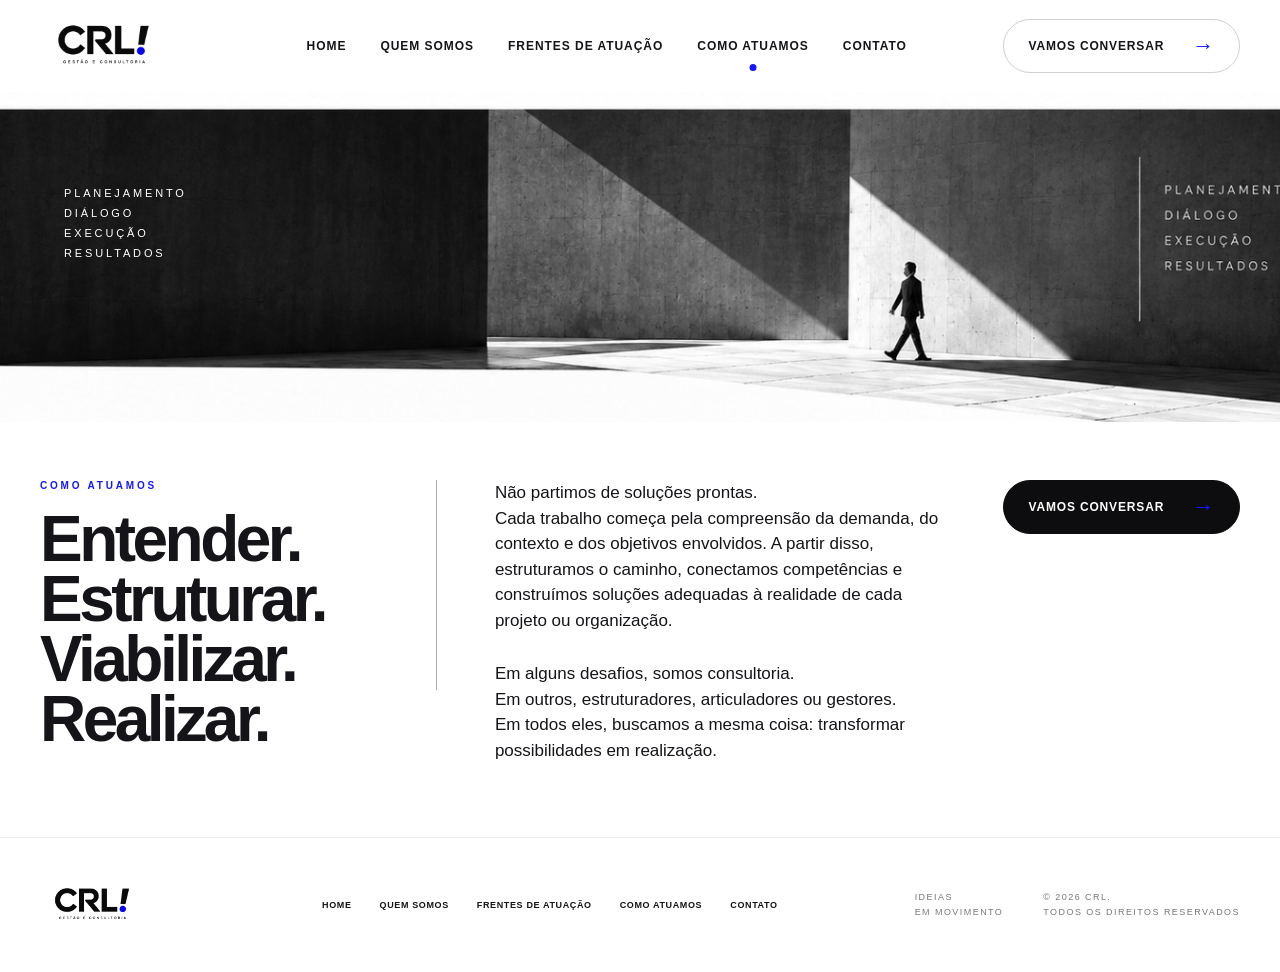
==== como-atuamos.html @ f9784caa "Site CRL para GitHub Pages (Formspree configurado)" ====
<!doctype html><html lang="pt-BR"><head><meta charset="utf-8"><meta name="viewport" content="width=device-width,initial-scale=1"><title>Como Atuamos — CRL</title><meta name="description" content="CRL Gestão e Consultoria — estratégia para viabilizar, gestão para realizar."><link rel="stylesheet" href="assets/css/styles.css"></head><body><header class="site-header"><div class="wrap header-inner"><a class="logo" href="index.html"><img src="assets/images/logo-crl.png" alt="CRL Gestão e Consultoria"></a><nav class="nav"><a data-nav href="index.html">Home</a><a data-nav href="quem-somos.html">Quem Somos</a><a data-nav href="desenvolvimento-e-viabilizacao.html">Frentes de Atuação</a><a data-nav href="como-atuamos.html">Como Atuamos</a><a data-nav href="contato.html">Contato</a></nav><a class="cta" href="contato.html">Vamos conversar <span class="arrow">→</span></a><button class="mobile-toggle" aria-label="Abrir menu">☰</button></div></header><main class="how-page"><section class="hero-page grayscale"><img src="assets/images/hero-how.jpg" alt="Arquitetura e percurso"><div class="overlay-words">PLANEJAMENTO<br>DIÁLOGO<br>EXECUÇÃO<br>RESULTADOS</div></section><section class="page-intro"><div class="wrap how-grid"><div class="how-title reveal"><div class="section-kicker blue">Como atuamos</div><h1>Entender.<br>Estruturar.<br>Viabilizar.<br>Realizar.</h1></div><div class="divider-v"></div><div class="how-copy reveal"><p>Não partimos de soluções prontas.<br>Cada trabalho começa pela compreensão da demanda, do contexto e dos objetivos envolvidos. A partir disso, estruturamos o caminho, conectamos competências e construímos soluções adequadas à realidade de cada projeto ou organização.</p><p>Em alguns desafios, somos consultoria.<br>Em outros, estruturadores, articuladores ou gestores.<br>Em todos eles, buscamos a mesma coisa: transformar possibilidades em realização.</p></div><div class="reveal"><a class="cta dark" href="contato.html">Vamos conversar <span class="arrow">→</span></a></div></div></section></main><footer class="site-footer"><div class="wrap footer-inner"><a class="logo" href="index.html"><img src="assets/images/logo-crl.png" alt="CRL Gestão e Consultoria"></a><div class="footer-nav"><a href="index.html">Home</a><a href="quem-somos.html">Quem Somos</a><a href="desenvolvimento-e-viabilizacao.html">Frentes de Atuação</a><a href="como-atuamos.html">Como Atuamos</a><a href="contato.html">Contato</a></div><div class="footer-meta">Ideias<br>em movimento</div><div class="footer-meta">© 2026 CRL.<br>Todos os direitos reservados</div></div></footer><script src="assets/js/main.js"></script></body></html>
---- assets/css/styles.css ----
:root{
  --blue:#1616ff; --black:#0a0a0b; --ink:#151519; --muted:#67676e; --line:#dedee3; --paper:#fff;
  --max:1280px; --ease:cubic-bezier(.2,.75,.2,1);
}
*{box-sizing:border-box}html{scroll-behavior:smooth}body{margin:0;background:#fff;color:var(--ink);font-family:Inter,Arial,Helvetica,sans-serif;-webkit-font-smoothing:antialiased}a{color:inherit;text-decoration:none}button,input,textarea{font:inherit}img{max-width:100%;display:block}.wrap{width:min(calc(100% - 80px),var(--max));margin:auto}.site-header{height:92px;background:#fff;display:flex;align-items:center;position:relative;z-index:20}.header-inner{display:grid;grid-template-columns:170px 1fr auto;align-items:center;gap:28px}.logo img{width:128px;height:auto}.nav{display:flex;justify-content:center;gap:34px;font-size:12px;font-weight:700;letter-spacing:.08em;text-transform:uppercase}.nav a{position:relative;padding:12px 0}.nav a.active:after,.nav a:hover:after{content:"";position:absolute;width:7px;height:7px;border-radius:50%;background:var(--blue);left:50%;bottom:0;transform:translate(-50%,6px);transition:.25s}.cta{display:inline-flex;align-items:center;justify-content:center;gap:28px;border:1px solid #d0d0d5;border-radius:999px;padding:15px 24px;font-weight:800;font-size:12px;letter-spacing:.07em;text-transform:uppercase;white-space:nowrap}.cta .arrow,.text-link .arrow,.acc-arrow{color:var(--blue);font-size:22px;line-height:1;transition:transform .3s var(--ease)}.cta:hover .arrow,.text-link:hover .arrow{transform:translateX(5px)}.cta.dark{background:#0d0d0f;color:#fff;border-color:#0d0d0f}.mobile-toggle{display:none;border:0;background:none;font-size:28px}.hero-home{min-height:620px;display:grid;grid-template-columns:53% 47%;position:relative;overflow:hidden}.hero-copy{padding:62px max(40px,calc((100vw - var(--max))/2));padding-right:40px}.eyebrow{font-size:11px;letter-spacing:.32em;text-transform:uppercase;color:#777;font-weight:600;margin-bottom:24px}.hero-home h1{font-size:clamp(54px,5vw,76px);line-height:.91;letter-spacing:-.055em;margin:0 0 28px;font-weight:800}.blue{color:var(--blue)}.lead{font-size:19px;line-height:1.45;max-width:560px;margin:0 0 28px}.hero-visual{position:relative;background:#111;overflow:hidden}.hero-visual img{width:100%;height:100%;object-fit:cover;filter:grayscale(1) contrast(1.04);transform:scale(1.05)}.hero-visual:after{content:"";position:absolute;inset:0;background:linear-gradient(90deg,transparent 55%,rgba(0,0,0,.58))}.bang-bar{position:absolute;left:-70px;top:80px;width:120px;height:290px;background:#070708;transform:skew(-8deg);z-index:3}.bang-dot{position:absolute;width:155px;height:155px;border-radius:50%;background:var(--blue);left:-100px;bottom:45px;z-index:4;transition:transform .5s var(--ease),box-shadow .5s}.hero-home:hover .bang-dot{transform:translateY(-8px);box-shadow:0 14px 36px rgba(22,22,255,.22)}.hero-words{position:absolute;right:9%;top:14%;z-index:5;color:#fff;font-size:11px;line-height:1.7;letter-spacing:.24em;text-transform:uppercase}.black-band{background:#0b0b0c;color:white;padding:54px 0}.black-band .wrap{display:grid;grid-template-columns:1.4fr .7fr;gap:80px;align-items:center}.black-band h2{font-size:38px;line-height:1.05;letter-spacing:-.035em;margin:10px 0 14px}.black-band p{font-size:17px;line-height:1.5;color:#ddd;max-width:690px}.text-link{display:flex;align-items:center;gap:26px;justify-content:flex-end;font-size:12px;font-weight:800;letter-spacing:.14em;text-transform:uppercase}.fronts{padding:70px 0 86px}.section-kicker{font-size:10px;letter-spacing:.28em;text-transform:uppercase;font-weight:800}.section-title{font-size:46px;letter-spacing:-.04em;margin:14px 0 34px}.front-grid{display:grid;grid-template-columns:repeat(4,1fr);gap:20px}.front-card .photo{aspect-ratio:1/1;overflow:hidden;background:#eee}.front-card img{width:100%;height:100%;object-fit:cover;transition:transform .55s var(--ease),filter .55s}.front-card:hover img{transform:scale(1.035);filter:contrast(1.04)}.front-card h3{font-size:20px;line-height:1.08;letter-spacing:-.02em;margin:18px 0 12px}.front-card .rule{width:96px;height:1px;background:var(--blue);margin-top:10px}.front-card .arrow{color:var(--blue);font-size:22px;display:inline-block;transition:transform .3s}.front-card:hover .arrow{transform:translateX(6px)}.home-contact{padding:65px 0 78px;border-top:1px solid #eee}.home-contact .wrap{display:grid;grid-template-columns:1.25fr .6fr .45fr;gap:40px;align-items:center}.home-contact h2{font-size:38px;line-height:1.05;letter-spacing:-.035em;margin:0 0 12px}.mini-words{font-size:10px;line-height:1.8;letter-spacing:.24em;text-transform:uppercase;color:#777;border-left:1px solid #aaa;padding-left:34px}.site-footer{border-top:1px solid #eee;padding:32px 0}.footer-inner{display:grid;grid-template-columns:145px 1fr auto auto;align-items:center;gap:40px}.footer-inner .logo img{width:105px}.footer-nav{display:flex;gap:28px;justify-content:center;font-size:9px;font-weight:800;letter-spacing:.07em;text-transform:uppercase}.footer-meta{font-size:9px;line-height:1.7;letter-spacing:.16em;text-transform:uppercase;color:#777}.hero-page{height:430px;position:relative;overflow:hidden;background:#111}.hero-page img{width:100%;height:100%;object-fit:cover;transition:transform .1s linear}.hero-page.grayscale img{filter:grayscale(1)}.hero-page .overlay-words{position:absolute;left:5%;top:28%;font-size:11px;line-height:1.8;letter-spacing:.26em;text-transform:uppercase;color:#fff}.page-intro{padding:72px 0 46px}.intro-grid{display:grid;grid-template-columns:1.05fr 1px 1fr;gap:58px;align-items:start}.divider-v{background:#aaa;min-height:210px}.page-intro h1{font-size:clamp(46px,5vw,68px);line-height:.92;letter-spacing:-.055em;margin:12px 0 20px}.page-intro h2{font-size:clamp(38px,4.4vw,60px);line-height:.96;letter-spacing:-.05em;margin:10px 0 16px}.subline{font-size:27px;line-height:1.22;margin:0;max-width:600px}.intro-copy{font-size:18px;line-height:1.48;color:#2c2c31}.intro-copy p{margin:0 0 24px}.about-page .page-intro{padding-bottom:70px}.about-page .intro-grid{grid-template-columns:.8fr 1.25fr;gap:100px}.about-page .about-title{position:relative}.about-page .about-title:after{content:"";position:absolute;width:92px;height:92px;border-radius:50%;background:var(--blue);left:0;bottom:-112px}.about-page .intro-copy strong{color:var(--blue)}.about-bottom{height:320px;overflow:hidden;background:#111}.about-bottom img{width:100%;height:100%;object-fit:cover;filter:grayscale(1) contrast(1.12)}.service-page .hero-page{height:500px}.service-page .hero-page img{filter:none}.service-page .hero-geometry{position:absolute;right:5%;top:0;width:28%;height:100%;background:#fff;clip-path:polygon(40% 0,100% 0,100% 100%,0 100%)}.service-page .hero-geometry:before{content:"";position:absolute;background:#080808;width:80px;height:270px;left:22%;top:0;transform:skew(-8deg)}.service-page .hero-geometry:after{content:"";position:absolute;width:150px;height:150px;border-radius:50%;background:var(--blue);left:35%;bottom:38px}.service-page .page-intro{padding-bottom:18px}.accordion{border-top:1px solid var(--line);margin:18px 0 80px}.acc-item{border-bottom:1px solid var(--line)}.acc-button{width:100%;display:grid;grid-template-columns:90px 1fr auto;align-items:center;gap:30px;background:none;border:0;text-align:left;padding:24px 6px;cursor:pointer}.acc-icon{width:44px;height:44px;display:grid;place-items:center}.acc-icon svg{width:38px;height:38px;stroke:#0e1b50;stroke-width:1.35;fill:none}.acc-title{font-size:21px;font-weight:800;letter-spacing:-.02em}.acc-panel{max-height:0;overflow:hidden;transition:max-height .45s var(--ease)}.acc-panel-inner{padding:0 90px 26px 126px;color:#555;font-size:17px;line-height:1.5;max-width:920px}.acc-item.open .acc-arrow{transform:rotate(-90deg)}.how-page .hero-page{height:330px}.how-page .page-intro{padding-top:58px}.how-grid{display:grid;grid-template-columns:.9fr 1px 1.2fr .55fr;gap:58px;align-items:start}.how-title h1{font-size:clamp(46px,5vw,68px);line-height:.94;letter-spacing:-.055em;margin:18px 0 0;font-weight:800}.how-copy{font-size:17px;line-height:1.5}.how-copy p{margin:0 0 28px}.contact-page{min-height:calc(100vh - 170px);padding:90px 0}.contact-grid{display:grid;grid-template-columns:.8fr 1.2fr;gap:100px}.contact-page h1{font-size:clamp(48px,5vw,72px);line-height:.93;letter-spacing:-.055em;margin:14px 0 22px}.form{display:grid;gap:22px}.field label{display:block;font-size:10px;letter-spacing:.16em;text-transform:uppercase;font-weight:800;margin-bottom:8px}.field input,.field textarea{width:100%;border:0;border-bottom:1px solid #bbb;padding:14px 0;background:transparent;outline:none;font-size:18px}.field textarea{min-height:120px;resize:vertical}.form-status{font-size:14px;min-height:22px}.reveal{opacity:0;transform:translateY(18px);transition:opacity .65s var(--ease),transform .65s var(--ease)}.reveal.visible{opacity:1;transform:none}
@media (prefers-reduced-motion:reduce){*{scroll-behavior:auto!important;animation:none!important;transition:none!important}.reveal{opacity:1;transform:none}}
@media(max-width:900px){.wrap{width:min(calc(100% - 38px),var(--max))}.site-header{height:78px}.header-inner{grid-template-columns:1fr auto}.nav{display:none;position:absolute;top:78px;left:0;right:0;background:#fff;flex-direction:column;padding:28px 24px;box-shadow:0 14px 30px rgba(0,0,0,.08)}.nav.open{display:flex}.header-inner>.cta{display:none}.mobile-toggle{display:block}.hero-home{grid-template-columns:1fr;min-height:auto}.hero-copy{padding:58px 24px}.hero-home h1{font-size:52px}.hero-visual{height:430px}.bang-bar{left:58%;top:10px;height:240px}.bang-dot{left:55%;width:120px;height:120px}.black-band .wrap,.home-contact .wrap{grid-template-columns:1fr;gap:25px}.text-link{justify-content:flex-start}.front-grid{grid-template-columns:1fr 1fr}.footer-inner{grid-template-columns:1fr 1fr}.footer-nav{display:none}.intro-grid,.about-page .intro-grid,.how-grid,.contact-grid{grid-template-columns:1fr;gap:28px}.divider-v{height:1px;min-height:1px}.service-page .hero-geometry{width:44%}.acc-button{grid-template-columns:52px 1fr auto;gap:14px}.acc-panel-inner{padding-left:66px}.hero-page{height:320px}.how-page .hero-page{height:280px}}
@media(max-width:560px){.front-grid{grid-template-columns:1fr}.hero-home h1{font-size:46px}.section-title{font-size:38px}.footer-inner{grid-template-columns:1fr}.acc-title{font-size:18px}.acc-button{padding:20px 0}.acc-icon svg{width:32px;height:32px}.service-page .hero-page{height:360px}.service-page .hero-geometry{display:none}.home-contact h2{font-size:32px}}
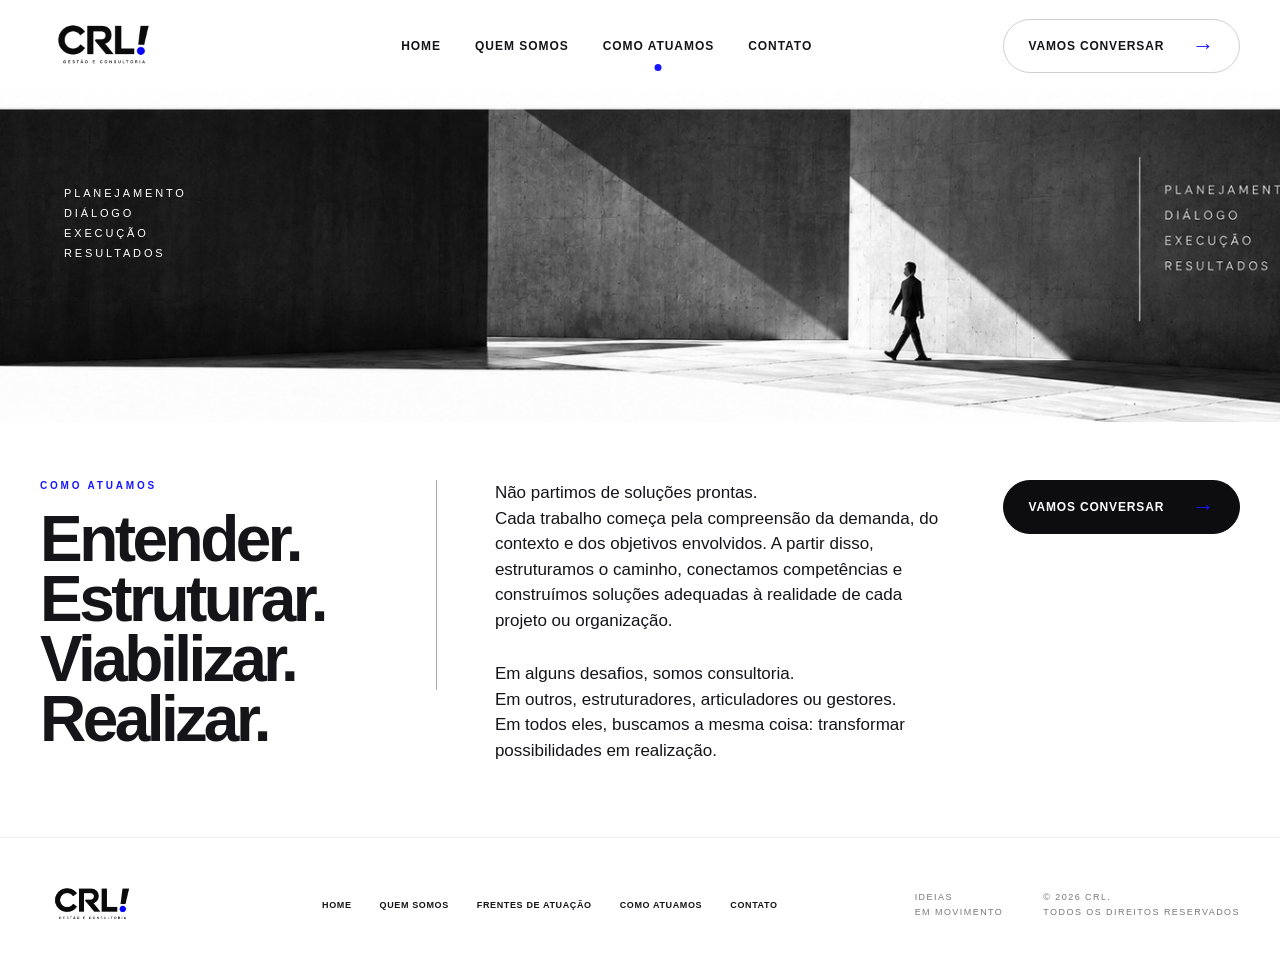
==== commit 4fe10972: "Menu superior: remove o item 'Frentes de Atuacao' (todas as paginas)" ====
--- a/como-atuamos.html
+++ b/como-atuamos.html
@@ -1 +1 @@
-<!doctype html><html lang="pt-BR"><head><meta charset="utf-8"><meta name="viewport" content="width=device-width,initial-scale=1"><title>Como Atuamos — CRL</title><meta name="description" content="CRL Gestão e Consultoria — estratégia para viabilizar, gestão para realizar."><link rel="stylesheet" href="assets/css/styles.css"></head><body><header class="site-header"><div class="wrap header-inner"><a class="logo" href="index.html"><img src="assets/images/logo-crl.png" alt="CRL Gestão e Consultoria"></a><nav class="nav"><a data-nav href="index.html">Home</a><a data-nav href="quem-somos.html">Quem Somos</a><a data-nav href="desenvolvimento-e-viabilizacao.html">Frentes de Atuação</a><a data-nav href="como-atuamos.html">Como Atuamos</a><a data-nav href="contato.html">Contato</a></nav><a class="cta" href="contato.html">Vamos conversar <span class="arrow">→</span></a><button class="mobile-toggle" aria-label="Abrir menu">☰</button></div></header><main class="how-page"><section class="hero-page grayscale"><img src="assets/images/hero-how.jpg" alt="Arquitetura e percurso"><div class="overlay-words">PLANEJAMENTO<br>DIÁLOGO<br>EXECUÇÃO<br>RESULTADOS</div></section><section class="page-intro"><div class="wrap how-grid"><div class="how-title reveal"><div class="section-kicker blue">Como atuamos</div><h1>Entender.<br>Estruturar.<br>Viabilizar.<br>Realizar.</h1></div><div class="divider-v"></div><div class="how-copy reveal"><p>Não partimos de soluções prontas.<br>Cada trabalho começa pela compreensão da demanda, do contexto e dos objetivos envolvidos. A partir disso, estruturamos o caminho, conectamos competências e construímos soluções adequadas à realidade de cada projeto ou organização.</p><p>Em alguns desafios, somos consultoria.<br>Em outros, estruturadores, articuladores ou gestores.<br>Em todos eles, buscamos a mesma coisa: transformar possibilidades em realização.</p></div><div class="reveal"><a class="cta dark" href="contato.html">Vamos conversar <span class="arrow">→</span></a></div></div></section></main><footer class="site-footer"><div class="wrap footer-inner"><a class="logo" href="index.html"><img src="assets/images/logo-crl.png" alt="CRL Gestão e Consultoria"></a><div class="footer-nav"><a href="index.html">Home</a><a href="quem-somos.html">Quem Somos</a><a href="desenvolvimento-e-viabilizacao.html">Frentes de Atuação</a><a href="como-atuamos.html">Como Atuamos</a><a href="contato.html">Contato</a></div><div class="footer-meta">Ideias<br>em movimento</div><div class="footer-meta">© 2026 CRL.<br>Todos os direitos reservados</div></div></footer><script src="assets/js/main.js"></script></body></html>+<!doctype html><html lang="pt-BR"><head><meta charset="utf-8"><meta name="viewport" content="width=device-width,initial-scale=1"><title>Como Atuamos — CRL</title><meta name="description" content="CRL Gestão e Consultoria — estratégia para viabilizar, gestão para realizar."><link rel="icon" href="assets/favicon.svg" type="image/svg+xml"><link rel="icon" type="image/png" sizes="32x32" href="assets/favicon-32.png"><link rel="apple-touch-icon" href="assets/apple-touch-icon.png"><link rel="stylesheet" href="assets/css/styles.css"></head><body><header class="site-header"><div class="wrap header-inner"><a class="logo" href="index.html"><img src="assets/images/logo-crl.png" alt="CRL Gestão e Consultoria"></a><nav class="nav"><a data-nav href="index.html">Home</a><a data-nav href="quem-somos.html">Quem Somos</a><a data-nav href="como-atuamos.html">Como Atuamos</a><a data-nav href="contato.html">Contato</a></nav><a class="cta" href="contato.html">Vamos conversar <span class="arrow">→</span></a><button class="mobile-toggle" aria-label="Abrir menu">☰</button></div></header><main class="how-page"><section class="hero-page grayscale"><img src="assets/images/hero-how.jpg" alt="Arquitetura e percurso"><div class="overlay-words">PLANEJAMENTO<br>DIÁLOGO<br>EXECUÇÃO<br>RESULTADOS</div></section><section class="page-intro"><div class="wrap how-grid"><div class="how-title reveal"><div class="section-kicker blue">Como atuamos</div><h1>Entender.<br>Estruturar.<br>Viabilizar.<br>Realizar.</h1></div><div class="divider-v"></div><div class="how-copy reveal"><p>Não partimos de soluções prontas.<br>Cada trabalho começa pela compreensão da demanda, do contexto e dos objetivos envolvidos. A partir disso, estruturamos o caminho, conectamos competências e construímos soluções adequadas à realidade de cada projeto ou organização.</p><p>Em alguns desafios, somos consultoria.<br>Em outros, estruturadores, articuladores ou gestores.<br>Em todos eles, buscamos a mesma coisa: transformar possibilidades em realização.</p></div><div class="reveal"><a class="cta dark" href="contato.html">Vamos conversar <span class="arrow">→</span></a></div></div></section></main><footer class="site-footer"><div class="wrap footer-inner"><a class="logo" href="index.html"><img src="assets/images/logo-crl.png" alt="CRL Gestão e Consultoria"></a><div class="footer-nav"><a href="index.html">Home</a><a href="quem-somos.html">Quem Somos</a><a href="desenvolvimento-e-viabilizacao.html">Frentes de Atuação</a><a href="como-atuamos.html">Como Atuamos</a><a href="contato.html">Contato</a></div><div class="footer-meta">Ideias<br>em movimento</div><div class="footer-meta">© 2026 CRL.<br>Todos os direitos reservados</div></div></footer><script src="assets/js/main.js"></script></body></html>
--- a/assets/css/styles.css
+++ b/assets/css/styles.css
@@ -2,7 +2,7 @@
   --blue:#1616ff; --black:#0a0a0b; --ink:#151519; --muted:#67676e; --line:#dedee3; --paper:#fff;
   --max:1280px; --ease:cubic-bezier(.2,.75,.2,1);
 }
-*{box-sizing:border-box}html{scroll-behavior:smooth}body{margin:0;background:#fff;color:var(--ink);font-family:Inter,Arial,Helvetica,sans-serif;-webkit-font-smoothing:antialiased}a{color:inherit;text-decoration:none}button,input,textarea{font:inherit}img{max-width:100%;display:block}.wrap{width:min(calc(100% - 80px),var(--max));margin:auto}.site-header{height:92px;background:#fff;display:flex;align-items:center;position:relative;z-index:20}.header-inner{display:grid;grid-template-columns:170px 1fr auto;align-items:center;gap:28px}.logo img{width:128px;height:auto}.nav{display:flex;justify-content:center;gap:34px;font-size:12px;font-weight:700;letter-spacing:.08em;text-transform:uppercase}.nav a{position:relative;padding:12px 0}.nav a.active:after,.nav a:hover:after{content:"";position:absolute;width:7px;height:7px;border-radius:50%;background:var(--blue);left:50%;bottom:0;transform:translate(-50%,6px);transition:.25s}.cta{display:inline-flex;align-items:center;justify-content:center;gap:28px;border:1px solid #d0d0d5;border-radius:999px;padding:15px 24px;font-weight:800;font-size:12px;letter-spacing:.07em;text-transform:uppercase;white-space:nowrap}.cta .arrow,.text-link .arrow,.acc-arrow{color:var(--blue);font-size:22px;line-height:1;transition:transform .3s var(--ease)}.cta:hover .arrow,.text-link:hover .arrow{transform:translateX(5px)}.cta.dark{background:#0d0d0f;color:#fff;border-color:#0d0d0f}.mobile-toggle{display:none;border:0;background:none;font-size:28px}.hero-home{min-height:620px;display:grid;grid-template-columns:53% 47%;position:relative;overflow:hidden}.hero-copy{padding:62px max(40px,calc((100vw - var(--max))/2));padding-right:40px}.eyebrow{font-size:11px;letter-spacing:.32em;text-transform:uppercase;color:#777;font-weight:600;margin-bottom:24px}.hero-home h1{font-size:clamp(54px,5vw,76px);line-height:.91;letter-spacing:-.055em;margin:0 0 28px;font-weight:800}.blue{color:var(--blue)}.lead{font-size:19px;line-height:1.45;max-width:560px;margin:0 0 28px}.hero-visual{position:relative;background:#111;overflow:hidden}.hero-visual img{width:100%;height:100%;object-fit:cover;filter:grayscale(1) contrast(1.04);transform:scale(1.05)}.hero-visual:after{content:"";position:absolute;inset:0;background:linear-gradient(90deg,transparent 55%,rgba(0,0,0,.58))}.bang-bar{position:absolute;left:-70px;top:80px;width:120px;height:290px;background:#070708;transform:skew(-8deg);z-index:3}.bang-dot{position:absolute;width:155px;height:155px;border-radius:50%;background:var(--blue);left:-100px;bottom:45px;z-index:4;transition:transform .5s var(--ease),box-shadow .5s}.hero-home:hover .bang-dot{transform:translateY(-8px);box-shadow:0 14px 36px rgba(22,22,255,.22)}.hero-words{position:absolute;right:9%;top:14%;z-index:5;color:#fff;font-size:11px;line-height:1.7;letter-spacing:.24em;text-transform:uppercase}.black-band{background:#0b0b0c;color:white;padding:54px 0}.black-band .wrap{display:grid;grid-template-columns:1.4fr .7fr;gap:80px;align-items:center}.black-band h2{font-size:38px;line-height:1.05;letter-spacing:-.035em;margin:10px 0 14px}.black-band p{font-size:17px;line-height:1.5;color:#ddd;max-width:690px}.text-link{display:flex;align-items:center;gap:26px;justify-content:flex-end;font-size:12px;font-weight:800;letter-spacing:.14em;text-transform:uppercase}.fronts{padding:70px 0 86px}.section-kicker{font-size:10px;letter-spacing:.28em;text-transform:uppercase;font-weight:800}.section-title{font-size:46px;letter-spacing:-.04em;margin:14px 0 34px}.front-grid{display:grid;grid-template-columns:repeat(4,1fr);gap:20px}.front-card .photo{aspect-ratio:1/1;overflow:hidden;background:#eee}.front-card img{width:100%;height:100%;object-fit:cover;transition:transform .55s var(--ease),filter .55s}.front-card:hover img{transform:scale(1.035);filter:contrast(1.04)}.front-card h3{font-size:20px;line-height:1.08;letter-spacing:-.02em;margin:18px 0 12px}.front-card .rule{width:96px;height:1px;background:var(--blue);margin-top:10px}.front-card .arrow{color:var(--blue);font-size:22px;display:inline-block;transition:transform .3s}.front-card:hover .arrow{transform:translateX(6px)}.home-contact{padding:65px 0 78px;border-top:1px solid #eee}.home-contact .wrap{display:grid;grid-template-columns:1.25fr .6fr .45fr;gap:40px;align-items:center}.home-contact h2{font-size:38px;line-height:1.05;letter-spacing:-.035em;margin:0 0 12px}.mini-words{font-size:10px;line-height:1.8;letter-spacing:.24em;text-transform:uppercase;color:#777;border-left:1px solid #aaa;padding-left:34px}.site-footer{border-top:1px solid #eee;padding:32px 0}.footer-inner{display:grid;grid-template-columns:145px 1fr auto auto;align-items:center;gap:40px}.footer-inner .logo img{width:105px}.footer-nav{display:flex;gap:28px;justify-content:center;font-size:9px;font-weight:800;letter-spacing:.07em;text-transform:uppercase}.footer-meta{font-size:9px;line-height:1.7;letter-spacing:.16em;text-transform:uppercase;color:#777}.hero-page{height:430px;position:relative;overflow:hidden;background:#111}.hero-page img{width:100%;height:100%;object-fit:cover;transition:transform .1s linear}.hero-page.grayscale img{filter:grayscale(1)}.hero-page .overlay-words{position:absolute;left:5%;top:28%;font-size:11px;line-height:1.8;letter-spacing:.26em;text-transform:uppercase;color:#fff}.page-intro{padding:72px 0 46px}.intro-grid{display:grid;grid-template-columns:1.05fr 1px 1fr;gap:58px;align-items:start}.divider-v{background:#aaa;min-height:210px}.page-intro h1{font-size:clamp(46px,5vw,68px);line-height:.92;letter-spacing:-.055em;margin:12px 0 20px}.page-intro h2{font-size:clamp(38px,4.4vw,60px);line-height:.96;letter-spacing:-.05em;margin:10px 0 16px}.subline{font-size:27px;line-height:1.22;margin:0;max-width:600px}.intro-copy{font-size:18px;line-height:1.48;color:#2c2c31}.intro-copy p{margin:0 0 24px}.about-page .page-intro{padding-bottom:70px}.about-page .intro-grid{grid-template-columns:.8fr 1.25fr;gap:100px}.about-page .about-title{position:relative}.about-page .about-title:after{content:"";position:absolute;width:92px;height:92px;border-radius:50%;background:var(--blue);left:0;bottom:-112px}.about-page .intro-copy strong{color:var(--blue)}.about-bottom{height:320px;overflow:hidden;background:#111}.about-bottom img{width:100%;height:100%;object-fit:cover;filter:grayscale(1) contrast(1.12)}.service-page .hero-page{height:500px}.service-page .hero-page img{filter:none}.service-page .hero-geometry{position:absolute;right:5%;top:0;width:28%;height:100%;background:#fff;clip-path:polygon(40% 0,100% 0,100% 100%,0 100%)}.service-page .hero-geometry:before{content:"";position:absolute;background:#080808;width:80px;height:270px;left:22%;top:0;transform:skew(-8deg)}.service-page .hero-geometry:after{content:"";position:absolute;width:150px;height:150px;border-radius:50%;background:var(--blue);left:35%;bottom:38px}.service-page .page-intro{padding-bottom:18px}.accordion{border-top:1px solid var(--line);margin:18px 0 80px}.acc-item{border-bottom:1px solid var(--line)}.acc-button{width:100%;display:grid;grid-template-columns:90px 1fr auto;align-items:center;gap:30px;background:none;border:0;text-align:left;padding:24px 6px;cursor:pointer}.acc-icon{width:44px;height:44px;display:grid;place-items:center}.acc-icon svg{width:38px;height:38px;stroke:#0e1b50;stroke-width:1.35;fill:none}.acc-title{font-size:21px;font-weight:800;letter-spacing:-.02em}.acc-panel{max-height:0;overflow:hidden;transition:max-height .45s var(--ease)}.acc-panel-inner{padding:0 90px 26px 126px;color:#555;font-size:17px;line-height:1.5;max-width:920px}.acc-item.open .acc-arrow{transform:rotate(-90deg)}.how-page .hero-page{height:330px}.how-page .page-intro{padding-top:58px}.how-grid{display:grid;grid-template-columns:.9fr 1px 1.2fr .55fr;gap:58px;align-items:start}.how-title h1{font-size:clamp(46px,5vw,68px);line-height:.94;letter-spacing:-.055em;margin:18px 0 0;font-weight:800}.how-copy{font-size:17px;line-height:1.5}.how-copy p{margin:0 0 28px}.contact-page{min-height:calc(100vh - 170px);padding:90px 0}.contact-grid{display:grid;grid-template-columns:.8fr 1.2fr;gap:100px}.contact-page h1{font-size:clamp(48px,5vw,72px);line-height:.93;letter-spacing:-.055em;margin:14px 0 22px}.form{display:grid;gap:22px}.field label{display:block;font-size:10px;letter-spacing:.16em;text-transform:uppercase;font-weight:800;margin-bottom:8px}.field input,.field textarea{width:100%;border:0;border-bottom:1px solid #bbb;padding:14px 0;background:transparent;outline:none;font-size:18px}.field textarea{min-height:120px;resize:vertical}.form-status{font-size:14px;min-height:22px}.reveal{opacity:0;transform:translateY(18px);transition:opacity .65s var(--ease),transform .65s var(--ease)}.reveal.visible{opacity:1;transform:none}
+*{box-sizing:border-box}html{scroll-behavior:smooth}body{margin:0;background:#fff;color:var(--ink);font-family:Inter,Arial,Helvetica,sans-serif;-webkit-font-smoothing:antialiased}a{color:inherit;text-decoration:none}button,input,textarea{font:inherit}img{max-width:100%;display:block}.wrap{width:min(calc(100% - 80px),var(--max));margin:auto}.site-header{height:92px;background:#fff;display:flex;align-items:center;position:relative;z-index:20}.header-inner{display:grid;grid-template-columns:170px 1fr auto;align-items:center;gap:28px}.logo img{width:128px;height:auto}.nav{display:flex;justify-content:center;gap:34px;font-size:12px;font-weight:700;letter-spacing:.08em;text-transform:uppercase}.nav a{position:relative;padding:12px 0}.nav a.active:after,.nav a:hover:after{content:"";position:absolute;width:7px;height:7px;border-radius:50%;background:var(--blue);left:50%;bottom:0;transform:translate(-50%,6px);transition:.25s}.cta{display:inline-flex;align-items:center;justify-content:center;gap:28px;border:1px solid #d0d0d5;border-radius:999px;padding:15px 24px;font-weight:800;font-size:12px;letter-spacing:.07em;text-transform:uppercase;white-space:nowrap}.cta .arrow,.text-link .arrow,.acc-arrow{color:var(--blue);font-size:22px;line-height:1;transition:transform .3s var(--ease)}.cta:hover .arrow,.text-link:hover .arrow{transform:translateX(5px)}.cta.dark{background:#0d0d0f;color:#fff;border-color:#0d0d0f}.mobile-toggle{display:none;border:0;background:none;font-size:28px}.hero-home{min-height:clamp(600px,72vh,720px);display:grid;grid-template-columns:49% 51%;position:relative;overflow:hidden;background:#fff}.hero-copy{padding:64px 40px 80px max(40px,calc((100vw - var(--max))/2));position:relative;z-index:6}.eyebrow{font-size:11px;letter-spacing:.32em;text-transform:uppercase;color:#777;font-weight:600;margin-bottom:24px}.hero-home h1{font-size:clamp(54px,5vw,76px);line-height:.91;letter-spacing:-.055em;margin:0 0 28px;font-weight:800}.blue{color:var(--blue)}.lead{font-size:19px;line-height:1.45;max-width:560px;margin:0 0 28px}.hero-home .lead{max-width:430px}.hero-visual{position:relative}.hero-visual img{width:100%;height:100%;object-fit:cover;object-position:58% 50%;filter:grayscale(1) contrast(1.05);clip-path:polygon(20% 0,100% 0,100% 100%,2% 100%)}.hero-visual:after{content:"";position:absolute;inset:0;background:linear-gradient(90deg,transparent 46%,rgba(0,0,0,.45) 78%,rgba(0,0,0,.72));z-index:2;clip-path:polygon(20% 0,100% 0,100% 100%,2% 100%)}.bang-bar{position:absolute;top:0;left:36%;width:26%;height:74%;background:#0a0a0b;clip-path:polygon(50.92% 0,88.92% 0,62.82% 100%,24.82% 100%);z-index:3}.bang-dot{position:absolute;left:calc(46.5% - min(6.3vw,11vh,92px));top:76%;width:min(12.6vw,22vh,184px);height:min(12.6vw,22vh,184px);border-radius:50%;background:var(--blue);z-index:5;transition:transform .5s var(--ease),box-shadow .5s}.hero-home:hover .bang-dot{transform:translateY(-10px);box-shadow:0 20px 48px rgba(22,22,255,.26)}.hero-words{position:absolute;right:6%;top:12%;z-index:4;color:#fff;font-size:11px;line-height:1.95;letter-spacing:.24em;text-transform:uppercase;text-shadow:0 1px 8px rgba(0,0,0,.55)}.hero-line{position:absolute;right:7.5%;top:52%;width:1px;height:132px;background:rgba(255,255,255,.55);z-index:4}.hero-motto{position:absolute;right:6%;bottom:8%;z-index:4;color:#fff;font-size:11px;line-height:1.9;letter-spacing:.24em;text-transform:uppercase;text-shadow:0 1px 8px rgba(0,0,0,.55)}.black-band{background:#0b0b0c;color:white;padding:54px 0}.black-band .wrap{display:grid;grid-template-columns:1.4fr .7fr;gap:80px;align-items:center}.black-band h2{font-size:38px;line-height:1.05;letter-spacing:-.035em;margin:10px 0 14px}.black-band p{font-size:17px;line-height:1.5;color:#ddd;max-width:690px}.text-link{display:flex;align-items:center;gap:26px;justify-content:flex-end;font-size:12px;font-weight:800;letter-spacing:.14em;text-transform:uppercase}.fronts{padding:70px 0 86px}.section-kicker{font-size:10px;letter-spacing:.28em;text-transform:uppercase;font-weight:800}.section-title{font-size:46px;letter-spacing:-.04em;margin:14px 0 34px}.front-grid{display:grid;grid-template-columns:repeat(4,1fr);gap:20px}.front-card .photo{aspect-ratio:1/1;overflow:hidden;background:#eee}.front-card img{width:100%;height:100%;object-fit:cover;transition:transform .55s var(--ease),filter .55s}.front-card:hover img{transform:scale(1.035);filter:contrast(1.04)}.front-card h3{font-size:20px;line-height:1.08;letter-spacing:-.02em;margin:18px 0 12px}.front-card .rule{width:96px;height:1px;background:var(--blue);margin-top:10px}.front-card .arrow{color:var(--blue);font-size:22px;display:inline-block;transition:transform .3s}.front-card:hover .arrow{transform:translateX(6px)}.home-contact{padding:65px 0 78px;border-top:1px solid #eee}.home-contact .wrap{display:grid;grid-template-columns:1.25fr .6fr .45fr;gap:40px;align-items:center}.home-contact h2{font-size:38px;line-height:1.05;letter-spacing:-.035em;margin:0 0 12px}.mini-words{font-size:10px;line-height:1.8;letter-spacing:.24em;text-transform:uppercase;color:#777;border-left:1px solid #aaa;padding-left:34px}.site-footer{border-top:1px solid #eee;padding:32px 0}.footer-inner{display:grid;grid-template-columns:145px 1fr auto auto;align-items:center;gap:40px}.footer-inner .logo img{width:105px}.footer-nav{display:flex;gap:28px;justify-content:center;font-size:9px;font-weight:800;letter-spacing:.07em;text-transform:uppercase}.footer-meta{font-size:9px;line-height:1.7;letter-spacing:.16em;text-transform:uppercase;color:#777}.hero-page{height:430px;position:relative;overflow:hidden;background:#111}.hero-page img{width:100%;height:100%;object-fit:cover;transition:transform .1s linear}.hero-page.grayscale img{filter:grayscale(1)}.hero-page .overlay-words{position:absolute;left:5%;top:28%;font-size:11px;line-height:1.8;letter-spacing:.26em;text-transform:uppercase;color:#fff}.page-intro{padding:72px 0 46px}.intro-grid{display:grid;grid-template-columns:1.05fr 1px 1fr;gap:58px;align-items:start}.divider-v{background:#aaa;min-height:210px}.page-intro h1{font-size:clamp(46px,5vw,68px);line-height:.92;letter-spacing:-.055em;margin:12px 0 20px}.page-intro h2{font-size:clamp(38px,4.4vw,60px);line-height:.96;letter-spacing:-.05em;margin:10px 0 16px}.subline{font-size:27px;line-height:1.22;margin:0;max-width:600px}.intro-copy{font-size:18px;line-height:1.48;color:#2c2c31}.intro-copy p{margin:0 0 24px}.about-page .page-intro{padding-bottom:70px}.about-page .intro-grid{grid-template-columns:.8fr 1.25fr;gap:100px}.about-page .about-title{position:relative}.about-page .about-title:after{content:"";position:absolute;width:92px;height:92px;border-radius:50%;background:var(--blue);left:0;bottom:-112px}.about-page .intro-copy strong{color:var(--blue)}.about-bottom{height:320px;overflow:hidden;background:#111}.about-bottom img{width:100%;height:100%;object-fit:cover;filter:grayscale(1) contrast(1.12)}.service-page .hero-page{height:500px}.service-page .hero-page img{filter:none}.service-page .page-intro{padding-bottom:18px}.accordion{border-top:1px solid var(--line);margin:18px 0 80px}.acc-item{border-bottom:1px solid var(--line)}.acc-button{width:100%;display:grid;grid-template-columns:90px 1fr auto;align-items:center;gap:30px;background:none;border:0;text-align:left;padding:24px 6px;cursor:pointer}.acc-icon{width:44px;height:44px;display:grid;place-items:center}.acc-icon svg{width:38px;height:38px;stroke:#0e1b50;stroke-width:1.35;fill:none}.acc-title{font-size:21px;font-weight:800;letter-spacing:-.02em}.acc-panel{max-height:0;overflow:hidden;transition:max-height .45s var(--ease)}.acc-panel-inner{padding:0 90px 26px 126px;color:#555;font-size:17px;line-height:1.5;max-width:920px}.acc-item.open .acc-arrow{transform:rotate(-90deg)}.how-page .hero-page{height:330px}.how-page .page-intro{padding-top:58px}.how-grid{display:grid;grid-template-columns:.9fr 1px 1.2fr .55fr;gap:58px;align-items:start}.how-title h1{font-size:clamp(46px,5vw,68px);line-height:.94;letter-spacing:-.055em;margin:18px 0 0;font-weight:800}.how-copy{font-size:17px;line-height:1.5}.how-copy p{margin:0 0 28px}.contact-page{min-height:calc(100vh - 170px);padding:90px 0}.contact-grid{display:grid;grid-template-columns:.8fr 1.2fr;gap:100px}.contact-page h1{font-size:clamp(48px,5vw,72px);line-height:.93;letter-spacing:-.055em;margin:14px 0 22px}.form{display:grid;gap:22px}.field label{display:block;font-size:10px;letter-spacing:.16em;text-transform:uppercase;font-weight:800;margin-bottom:8px}.field input,.field textarea{width:100%;border:0;border-bottom:1px solid #bbb;padding:14px 0;background:transparent;outline:none;font-size:18px}.field textarea{min-height:120px;resize:vertical}.form-status{font-size:14px;min-height:22px}.reveal{opacity:0;transform:translateY(18px);transition:opacity .65s var(--ease),transform .65s var(--ease)}.reveal.visible{opacity:1;transform:none}
 @media (prefers-reduced-motion:reduce){*{scroll-behavior:auto!important;animation:none!important;transition:none!important}.reveal{opacity:1;transform:none}}
-@media(max-width:900px){.wrap{width:min(calc(100% - 38px),var(--max))}.site-header{height:78px}.header-inner{grid-template-columns:1fr auto}.nav{display:none;position:absolute;top:78px;left:0;right:0;background:#fff;flex-direction:column;padding:28px 24px;box-shadow:0 14px 30px rgba(0,0,0,.08)}.nav.open{display:flex}.header-inner>.cta{display:none}.mobile-toggle{display:block}.hero-home{grid-template-columns:1fr;min-height:auto}.hero-copy{padding:58px 24px}.hero-home h1{font-size:52px}.hero-visual{height:430px}.bang-bar{left:58%;top:10px;height:240px}.bang-dot{left:55%;width:120px;height:120px}.black-band .wrap,.home-contact .wrap{grid-template-columns:1fr;gap:25px}.text-link{justify-content:flex-start}.front-grid{grid-template-columns:1fr 1fr}.footer-inner{grid-template-columns:1fr 1fr}.footer-nav{display:none}.intro-grid,.about-page .intro-grid,.how-grid,.contact-grid{grid-template-columns:1fr;gap:28px}.divider-v{height:1px;min-height:1px}.service-page .hero-geometry{width:44%}.acc-button{grid-template-columns:52px 1fr auto;gap:14px}.acc-panel-inner{padding-left:66px}.hero-page{height:320px}.how-page .hero-page{height:280px}}
-@media(max-width:560px){.front-grid{grid-template-columns:1fr}.hero-home h1{font-size:46px}.section-title{font-size:38px}.footer-inner{grid-template-columns:1fr}.acc-title{font-size:18px}.acc-button{padding:20px 0}.acc-icon svg{width:32px;height:32px}.service-page .hero-page{height:360px}.service-page .hero-geometry{display:none}.home-contact h2{font-size:32px}}
+@media(max-width:900px){.wrap{width:min(calc(100% - 38px),var(--max))}.site-header{height:78px}.header-inner{grid-template-columns:1fr auto}.nav{display:none;position:absolute;top:78px;left:0;right:0;background:#fff;flex-direction:column;padding:28px 24px;box-shadow:0 14px 30px rgba(0,0,0,.08)}.nav.open{display:flex}.header-inner>.cta{display:none}.mobile-toggle{display:block}.hero-home{grid-template-columns:1fr;min-height:auto}.hero-copy{padding:58px 24px}.hero-home .lead{max-width:none}.hero-home h1{font-size:52px}.hero-visual{height:480px}.hero-visual img,.hero-visual:after{clip-path:polygon(15% 0,100% 0,100% 100%,0 100%)}.bang-bar{top:auto;bottom:96px;left:0;width:34%;height:230px;transform:none;clip-path:polygon(33% 0,67% 0,46% 100%,12% 100%)}.bang-dot{left:-6%;right:auto;top:auto;bottom:14px;width:124px;height:124px}.hero-line{display:none}.hero-motto{right:6%;bottom:6%}.black-band .wrap,.home-contact .wrap{grid-template-columns:1fr;gap:25px}.text-link{justify-content:flex-start}.front-grid{grid-template-columns:1fr 1fr}.footer-inner{grid-template-columns:1fr 1fr}.footer-nav{display:none}.intro-grid,.about-page .intro-grid,.how-grid,.contact-grid{grid-template-columns:1fr;gap:28px}.about-page .about-title:after{display:none}.divider-v{height:1px;min-height:1px}.acc-button{grid-template-columns:52px 1fr auto;gap:14px}.acc-panel-inner{padding-left:66px}.hero-page{height:320px}.how-page .hero-page{height:280px}}
+@media(max-width:560px){.front-grid{grid-template-columns:1fr}.hero-home h1{font-size:46px}.section-title{font-size:38px}.footer-inner{grid-template-columns:1fr}.acc-title{font-size:18px}.acc-button{padding:20px 0}.acc-icon svg{width:32px;height:32px}.service-page .hero-page{height:360px}.home-contact h2{font-size:32px}}
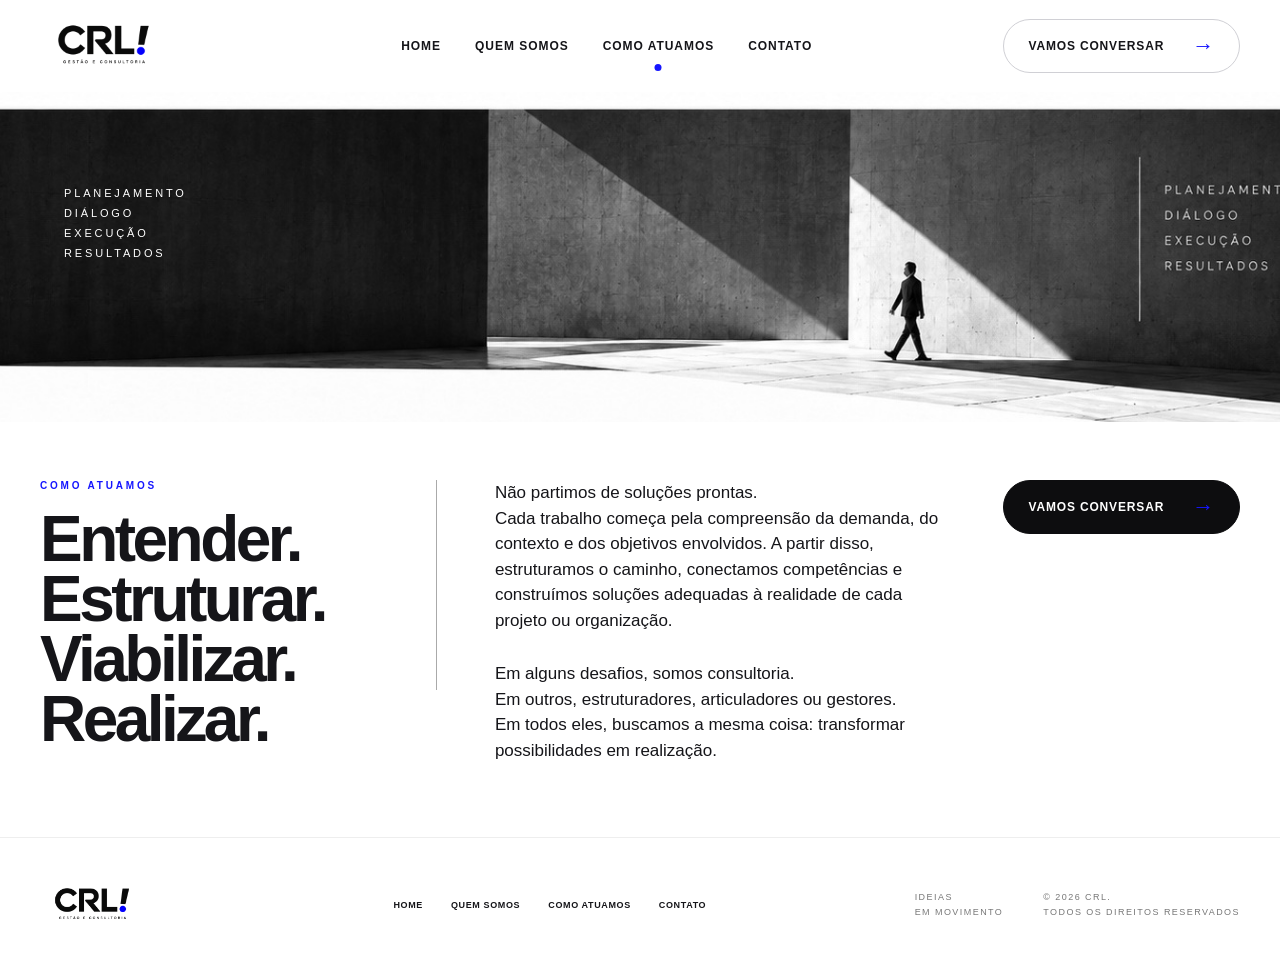
==== commit ea3a5263: "Rodape: remove o item 'Frentes de Atuacao' (todas as paginas)" ====
--- a/como-atuamos.html
+++ b/como-atuamos.html
@@ -1 +1 @@
-<!doctype html><html lang="pt-BR"><head><meta charset="utf-8"><meta name="viewport" content="width=device-width,initial-scale=1"><title>Como Atuamos — CRL</title><meta name="description" content="CRL Gestão e Consultoria — estratégia para viabilizar, gestão para realizar."><link rel="icon" href="assets/favicon.svg" type="image/svg+xml"><link rel="icon" type="image/png" sizes="32x32" href="assets/favicon-32.png"><link rel="apple-touch-icon" href="assets/apple-touch-icon.png"><link rel="stylesheet" href="assets/css/styles.css"></head><body><header class="site-header"><div class="wrap header-inner"><a class="logo" href="index.html"><img src="assets/images/logo-crl.png" alt="CRL Gestão e Consultoria"></a><nav class="nav"><a data-nav href="index.html">Home</a><a data-nav href="quem-somos.html">Quem Somos</a><a data-nav href="como-atuamos.html">Como Atuamos</a><a data-nav href="contato.html">Contato</a></nav><a class="cta" href="contato.html">Vamos conversar <span class="arrow">→</span></a><button class="mobile-toggle" aria-label="Abrir menu">☰</button></div></header><main class="how-page"><section class="hero-page grayscale"><img src="assets/images/hero-how.jpg" alt="Arquitetura e percurso"><div class="overlay-words">PLANEJAMENTO<br>DIÁLOGO<br>EXECUÇÃO<br>RESULTADOS</div></section><section class="page-intro"><div class="wrap how-grid"><div class="how-title reveal"><div class="section-kicker blue">Como atuamos</div><h1>Entender.<br>Estruturar.<br>Viabilizar.<br>Realizar.</h1></div><div class="divider-v"></div><div class="how-copy reveal"><p>Não partimos de soluções prontas.<br>Cada trabalho começa pela compreensão da demanda, do contexto e dos objetivos envolvidos. A partir disso, estruturamos o caminho, conectamos competências e construímos soluções adequadas à realidade de cada projeto ou organização.</p><p>Em alguns desafios, somos consultoria.<br>Em outros, estruturadores, articuladores ou gestores.<br>Em todos eles, buscamos a mesma coisa: transformar possibilidades em realização.</p></div><div class="reveal"><a class="cta dark" href="contato.html">Vamos conversar <span class="arrow">→</span></a></div></div></section></main><footer class="site-footer"><div class="wrap footer-inner"><a class="logo" href="index.html"><img src="assets/images/logo-crl.png" alt="CRL Gestão e Consultoria"></a><div class="footer-nav"><a href="index.html">Home</a><a href="quem-somos.html">Quem Somos</a><a href="desenvolvimento-e-viabilizacao.html">Frentes de Atuação</a><a href="como-atuamos.html">Como Atuamos</a><a href="contato.html">Contato</a></div><div class="footer-meta">Ideias<br>em movimento</div><div class="footer-meta">© 2026 CRL.<br>Todos os direitos reservados</div></div></footer><script src="assets/js/main.js"></script></body></html>+<!doctype html><html lang="pt-BR"><head><meta charset="utf-8"><meta name="viewport" content="width=device-width,initial-scale=1"><meta http-equiv="Cache-Control" content="no-cache, must-revalidate"><meta http-equiv="Pragma" content="no-cache"><title>Como Atuamos — CRL</title><meta name="description" content="CRL Gestão e Consultoria — estratégia para viabilizar, gestão para realizar."><link rel="icon" href="assets/favicon.svg" type="image/svg+xml"><link rel="icon" type="image/png" sizes="32x32" href="assets/favicon-32.png"><link rel="apple-touch-icon" href="assets/apple-touch-icon.png"><link rel="stylesheet" href="assets/css/styles.css"></head><body><header class="site-header"><div class="wrap header-inner"><a class="logo" href="index.html"><img src="assets/images/logo-crl.png" alt="CRL Gestão e Consultoria"></a><nav class="nav"><a data-nav href="index.html">Home</a><a data-nav href="quem-somos.html">Quem Somos</a><a data-nav href="como-atuamos.html">Como Atuamos</a><a data-nav href="contato.html">Contato</a></nav><a class="cta" href="contato.html">Vamos conversar <span class="arrow">→</span></a><button class="mobile-toggle" aria-label="Abrir menu">☰</button></div></header><main class="how-page"><section class="hero-page grayscale"><img src="assets/images/hero-how.jpg" alt="Arquitetura e percurso"><div class="overlay-words">PLANEJAMENTO<br>DIÁLOGO<br>EXECUÇÃO<br>RESULTADOS</div></section><section class="page-intro"><div class="wrap how-grid"><div class="how-title reveal"><div class="section-kicker blue">Como atuamos</div><h1>Entender.<br>Estruturar.<br>Viabilizar.<br>Realizar.</h1></div><div class="divider-v"></div><div class="how-copy reveal"><p>Não partimos de soluções prontas.<br>Cada trabalho começa pela compreensão da demanda, do contexto e dos objetivos envolvidos. A partir disso, estruturamos o caminho, conectamos competências e construímos soluções adequadas à realidade de cada projeto ou organização.</p><p>Em alguns desafios, somos consultoria.<br>Em outros, estruturadores, articuladores ou gestores.<br>Em todos eles, buscamos a mesma coisa: transformar possibilidades em realização.</p></div><div class="reveal"><a class="cta dark" href="contato.html">Vamos conversar <span class="arrow">→</span></a></div></div></section></main><footer class="site-footer"><div class="wrap footer-inner"><a class="logo" href="index.html"><img src="assets/images/logo-crl.png" alt="CRL Gestão e Consultoria"></a><div class="footer-nav"><a href="index.html">Home</a><a href="quem-somos.html">Quem Somos</a><a href="como-atuamos.html">Como Atuamos</a><a href="contato.html">Contato</a></div><div class="footer-meta">Ideias<br>em movimento</div><div class="footer-meta">© 2026 CRL.<br>Todos os direitos reservados</div></div></footer><script src="assets/js/main.js"></script></body></html>
